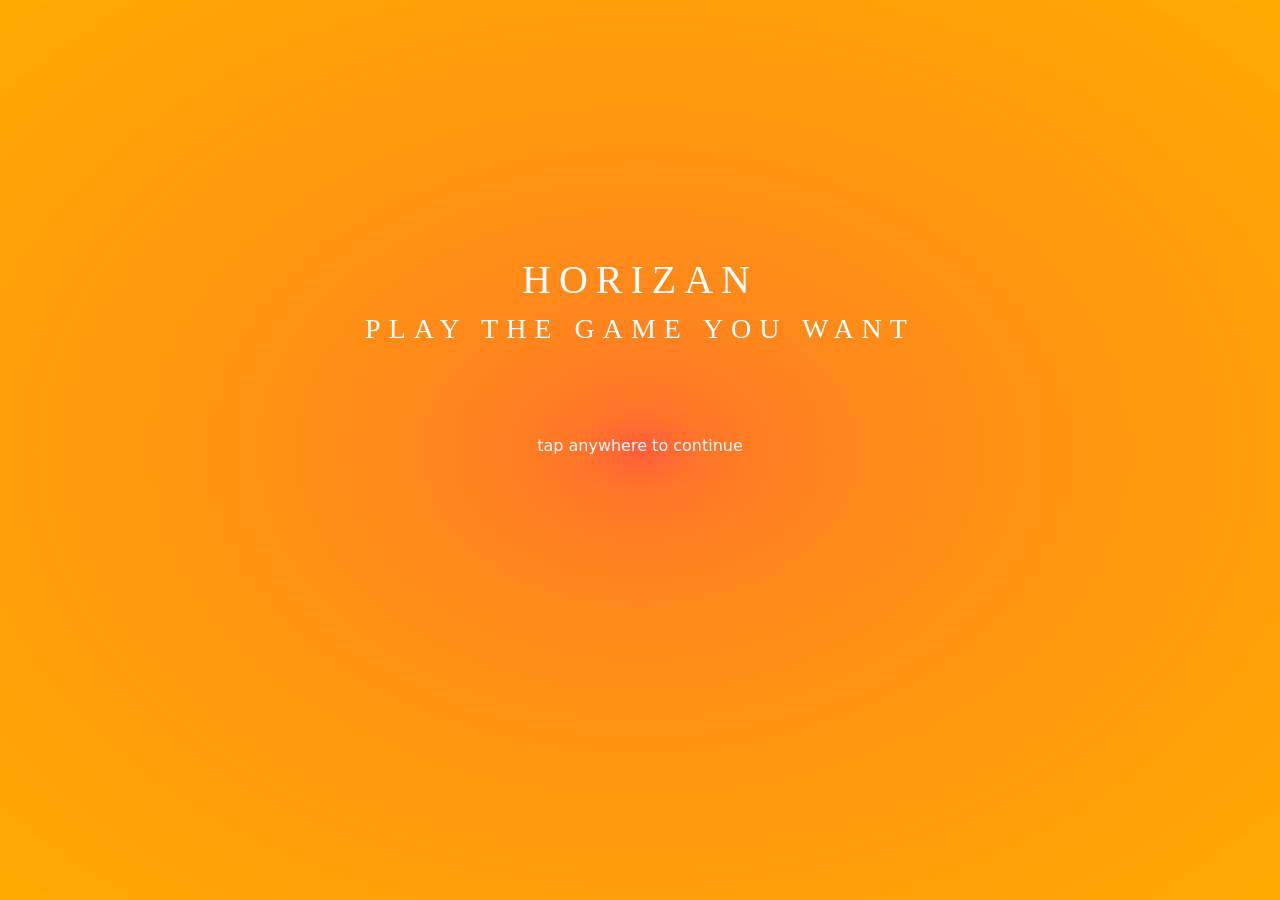
==== index.html @ 1d3f7de7 "Add files via upload" ====
<!DOCTYPE html>
<html lang="en">

<head>
    <meta charset="UTF-8">
    <meta name="viewport" content="width=device-width, initial-scale=1.0">
    <title>title page</title>
    <link href="https://cdn.jsdelivr.net/npm/bootstrap@5.3.3/dist/css/bootstrap.min.css" rel="stylesheet"
        integrity="sha384-QWTKZyjpPEjISv5WaRU9OFeRpok6YctnYmDr5pNlyT2bRjXh0JMhjY6hW+ALEwIH" crossorigin="anonymous">
    <script src="https://cdn.jsdelivr.net/npm/bootstrap@5.3.3/dist/js/bootstrap.bundle.min.js"
        integrity="sha384-YvpcrYf0tY3lHB60NNkmXc5s9fDVZLESaAA55NDzOxhy9GkcIdslK1eN7N6jIeHz"
        crossorigin="anonymous"></script>
        <link href='https://unpkg.com/boxicons@2.1.4/css/boxicons.min.css' rel='stylesheet'>

    <link rel="stylesheet" href="style.css">

</head>

<body>
   
    <div id="div">
        <h1>horizan</h1>
        <h3>play the game you want</h3>
        <p>tap anywhere to continue</p>
    </div>
   

</body>
<script>
    document.body.addEventListener('click', function() {
      let div = document.getElementById("div");
      if (div) { // Check if the div exists
        div.classList.add('fade-out');
        console.log("hello");
        setTimeout(function() {
          window.location.href = 'home.html';
        }, 700);
      } else {
        console.error("Element with ID 'div' not found.");
      }
    });
  </script>
</html>
---- style.css ----
*{
    margin: 0%;
    padding: 0%;
}

body{
background-image: radial-gradient( rgb(255, 94, 60),20%,rgb(255, 170, 0));
background-size: 100% 100%;
background-repeat: no-repeat;
background-attachment: fixed;
}

#div{
    display: flex;
    justify-content: center;
    align-items: center;
    position: relative;
    flex-direction: column;
    margin-top: 16rem;
}
h1{
    letter-spacing: 0.5rem;
    text-transform: uppercase;
    font: weight 600px;;
    font-family: cursive;
    color: rgb(255, 255, 255);
    animation-name: logo;
    animation-iteration-count: 1;
    animation-duration: 3s;
    animation-timing-function: ease-in-out;
}
h3{
    letter-spacing: 0.5rem;
    text-transform: uppercase;
    font: weight 600px;;
    font-family: cursive;
    color: rgb(255, 255, 255);
    animation-name: logo;
    animation-iteration-count: 1;
    animation-duration: 4s;
    animation-timing-function: ease-in-out;
}
@keyframes logo {
    0%{opacity: 0;}
    100%{opacity: 1;}
}

.fade-out{
    opacity: 0;
}
p{
    color: aliceblue;
    margin-top: 5rem;
    animation-name: logo;
    animation-iteration-count: 1;
    animation-duration: 4s;
    animation-timing-function: ease-in-out;
}
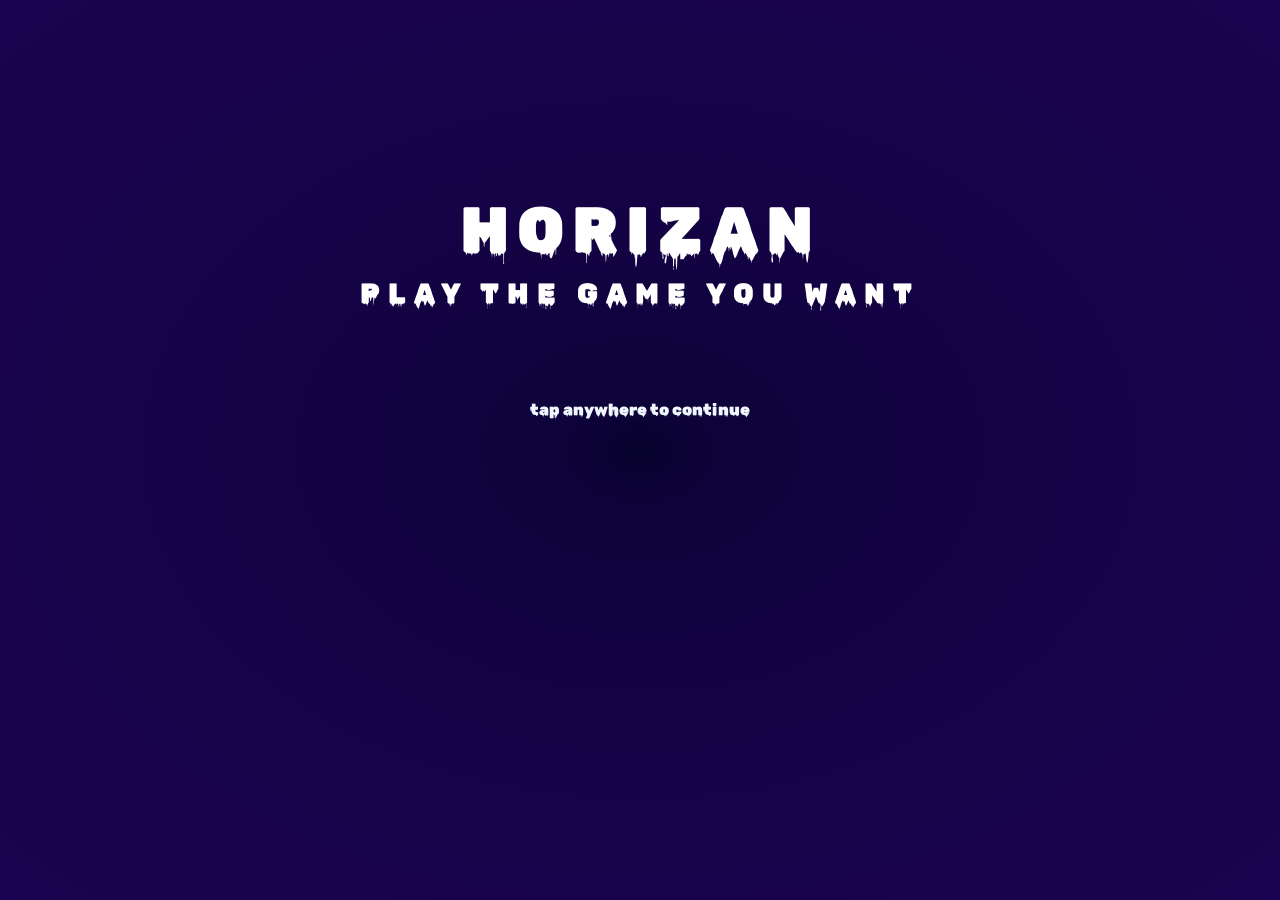
==== commit 6b94f124: "Update index.html" ====
--- a/index.html
+++ b/index.html
@@ -11,6 +11,11 @@
         integrity="sha384-YvpcrYf0tY3lHB60NNkmXc5s9fDVZLESaAA55NDzOxhy9GkcIdslK1eN7N6jIeHz"
         crossorigin="anonymous"></script>
         <link href='https://unpkg.com/boxicons@2.1.4/css/boxicons.min.css' rel='stylesheet'>
+            <link rel="preconnect" href="https://fonts.googleapis.com">
+        <link rel="preconnect" href="https://fonts.gstatic.com" crossorigin>
+        <link href="https://fonts.googleapis.com/css2?family=Permanent+Marker&family=Rubik+Wet+Paint&display=swap" rel="stylesheet">
+    <link rel="stylesheet" href="https://cdnjs.cloudflare.com/ajax/libs/font-awesome/6.6.0/css/all.min.css" integrity="sha512-Kc323vGBEqzTmouAECnVceyQqyqdsSiqLQISBL29aUW4U/M7pSPA/gEUZQqv1cwx4OnYxTxve5UMg5GT6L4JJg==" crossorigin="anonymous" referrerpolicy="no-referrer" />
+
 
     <link rel="stylesheet" href="style.css">
 
@@ -40,4 +45,4 @@
       }
     });
   </script>
-</html>+</html>
--- a/style.css
+++ b/style.css
@@ -1,13 +1,19 @@
 *{
     margin: 0%;
     padding: 0%;
+    font-family: "Rubik Wet Paint", serif;
+    font-weight: 400;
+    font-style: normal;
 }
 
 body{
-background-image: radial-gradient( rgb(255, 94, 60),20%,rgb(255, 170, 0));
+background-image: radial-gradient( rgb(7, 2, 45),20%,rgb(26, 3, 80));
 background-size: 100% 100%;
 background-repeat: no-repeat;
 background-attachment: fixed;
+    font-family: "Rubik Wet Paint", serif;
+    font-weight: 400;
+    font-style: normal;
 }
 
 #div{
@@ -16,13 +22,13 @@
     align-items: center;
     position: relative;
     flex-direction: column;
-    margin-top: 16rem;
+    margin-top: 12rem;
 }
 h1{
     letter-spacing: 0.5rem;
     text-transform: uppercase;
-    font: weight 600px;;
-    font-family: cursive;
+    font-weight: 600px;
+    font-size: 4rem;
     color: rgb(255, 255, 255);
     animation-name: logo;
     animation-iteration-count: 1;
@@ -33,7 +39,6 @@
     letter-spacing: 0.5rem;
     text-transform: uppercase;
     font: weight 600px;;
-    font-family: cursive;
     color: rgb(255, 255, 255);
     animation-name: logo;
     animation-iteration-count: 1;
@@ -52,7 +57,26 @@
     color: aliceblue;
     margin-top: 5rem;
     animation-name: logo;
-    animation-iteration-count: 1;
-    animation-duration: 4s;
+    animation-iteration-count: infinite;
+    animation-duration: 1s;
     animation-timing-function: ease-in-out;
 }
+
+@media only screen and (max-width:500px){
+    body{
+        transform: rotate(90deg);
+        width:100%;
+      }
+      p{
+        width: 150%;
+        text-align: center;
+        justify-content: center;
+      }
+      h3{
+        width: 110%;
+        font-size: 17px;
+        text-align: center;
+        justify-content: center;
+      }
+
+}
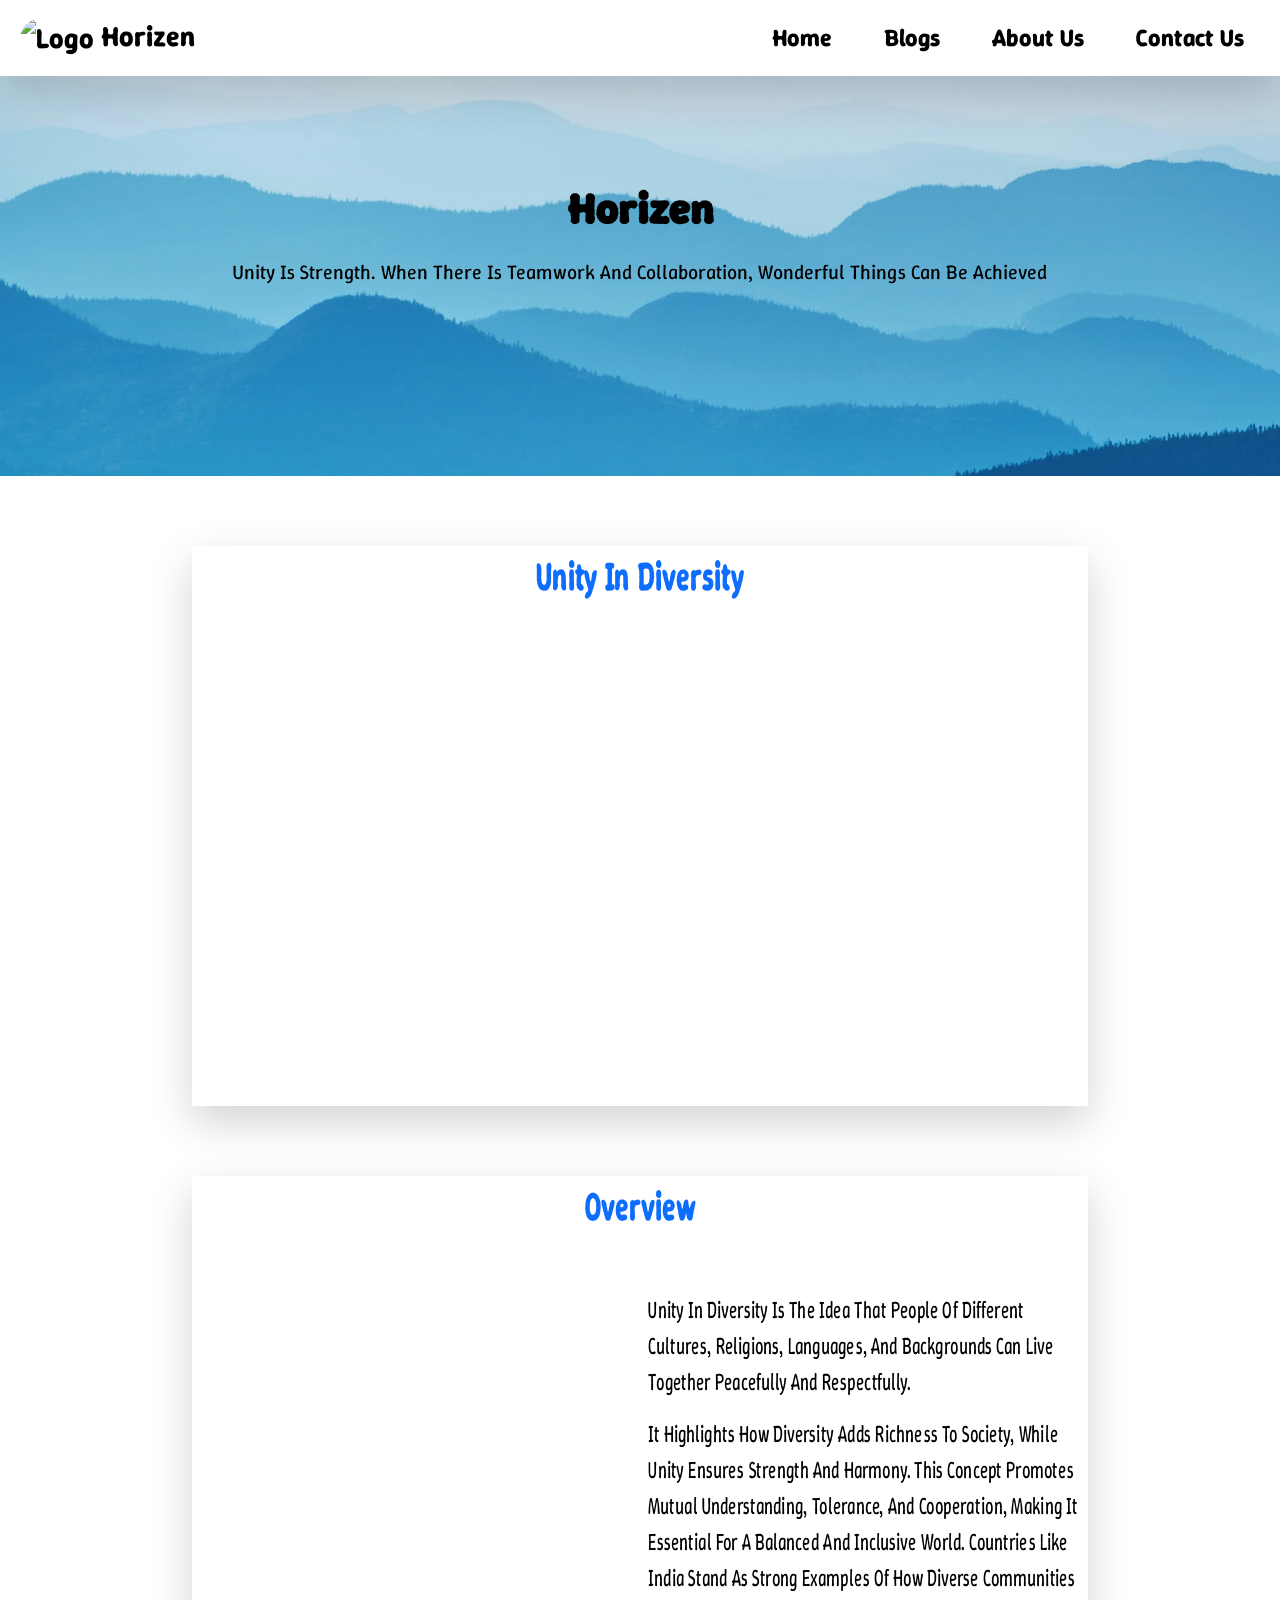
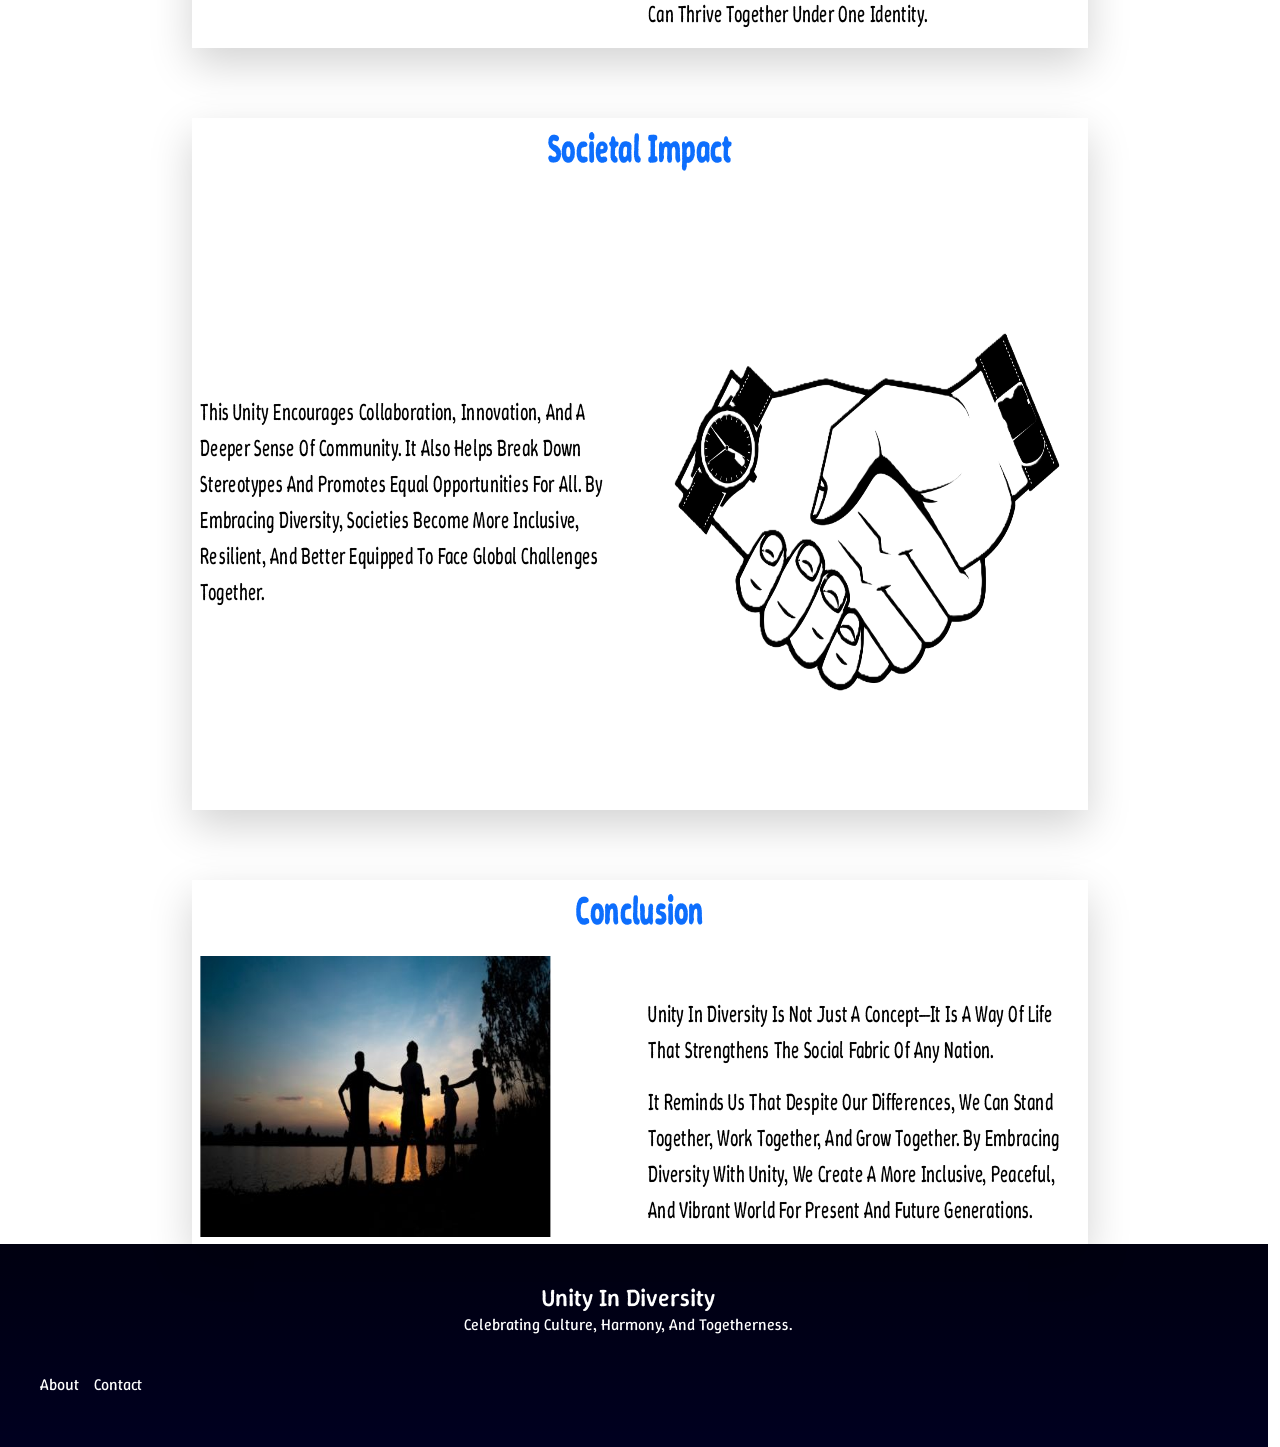
==== commit 118fc54d: "adding my webpage" ====
--- a/index.html
+++ b/index.html
@@ -1,48 +1,185 @@
-<!DOCTYPE html>
-<html lang="en">
-
-<head>
-    <meta charset="UTF-8">
-    <meta name="viewport" content="width=device-width, initial-scale=1.0">
-    <title>title page</title>
-    <link href="https://cdn.jsdelivr.net/npm/bootstrap@5.3.3/dist/css/bootstrap.min.css" rel="stylesheet"
-        integrity="sha384-QWTKZyjpPEjISv5WaRU9OFeRpok6YctnYmDr5pNlyT2bRjXh0JMhjY6hW+ALEwIH" crossorigin="anonymous">
-    <script src="https://cdn.jsdelivr.net/npm/bootstrap@5.3.3/dist/js/bootstrap.bundle.min.js"
-        integrity="sha384-YvpcrYf0tY3lHB60NNkmXc5s9fDVZLESaAA55NDzOxhy9GkcIdslK1eN7N6jIeHz"
-        crossorigin="anonymous"></script>
-        <link href='https://unpkg.com/boxicons@2.1.4/css/boxicons.min.css' rel='stylesheet'>
-            <link rel="preconnect" href="https://fonts.googleapis.com">
-        <link rel="preconnect" href="https://fonts.gstatic.com" crossorigin>
-        <link href="https://fonts.googleapis.com/css2?family=Permanent+Marker&family=Rubik+Wet+Paint&display=swap" rel="stylesheet">
-    <link rel="stylesheet" href="https://cdnjs.cloudflare.com/ajax/libs/font-awesome/6.6.0/css/all.min.css" integrity="sha512-Kc323vGBEqzTmouAECnVceyQqyqdsSiqLQISBL29aUW4U/M7pSPA/gEUZQqv1cwx4OnYxTxve5UMg5GT6L4JJg==" crossorigin="anonymous" referrerpolicy="no-referrer" />
-
-
-    <link rel="stylesheet" href="style.css">
-
-</head>
-
-<body>
-   
-    <div id="div">
-        <h1>horizan</h1>
-        <h3>play the game you want</h3>
-        <p>tap anywhere to continue</p>
-    </div>
-   
-
-</body>
-<script>
-    document.body.addEventListener('click', function() {
-      let div = document.getElementById("div");
-      if (div) { // Check if the div exists
-        div.classList.add('fade-out');
-        console.log("hello");
-        setTimeout(function() {
-          window.location.href = 'home.html';
-        }, 700);
-      } else {
-        console.error("Element with ID 'div' not found.");
-      }
-    });
-  </script>
-</html>
+<!DOCTYPE html>
+<html lang="en">
+
+<head>
+  <meta charset="UTF-8">
+  <meta name="viewport" content="width=device-width, initial-scale=1.0">
+  <title>HORIZEN</title>
+
+  <link rel="preconnect" href="https://fonts.googleapis.com">
+  <link rel="preconnect" href="https://fonts.gstatic.com">
+  <link
+    href="https://fonts.googleapis.com/css2?family=Inter:ital,opsz,wght@0,14..32,100..900;1,14..32,100..900&family=Libre+Baskerville:ital,wght@0,400;0,700;1,400&family=Winky+Rough:ital,wght@0,300..900;1,300..900&display=swap"
+    rel="stylesheet">
+  <link href="https://cdn.jsdelivr.net/npm/bootstrap@5.3.5/dist/css/bootstrap.min.css" rel="stylesheet">
+  <link rel="stylesheet" href="https://cdnjs.cloudflare.com/ajax/libs/font-awesome/6.7.2/css/all.min.css"
+    integrity="sha512-Evv84Mr4kqVGRNSgIGL/F/aIDqQb7xQ2vcrdIwxfjThSH8CSR7PBEakCr51Ck+w+/U6swU2Im1vVX0SVk9ABhg=="
+    crossorigin="anonymous" referrerpolicy="no-referrer" />
+  <link rel="stylesheet" href="css/style.css">
+  <link rel="stylesheet" href="css/media.css">
+</head>
+
+<body >
+    <header>
+      <nav class="navbar  shadow-lg fw-bold " style="--bs-bg-opacity: .2;">
+        <div class="container-fluid">
+          <a class="navbar-brand  fs-3 p-2 d-inline width-2" href="#">
+            <img class="img-fluid" src="images/marcel-strauss-ynXyESA6Fdg-unsplash.jpg" alt="Logo" width="70"
+               class="d-inline-block img-fluid align-text-top" id="logo">
+            horizen
+          </a>
+          <div>
+            <a href="" class="m-4" id="menu-screen">Home</a>
+            <a href="" class="m-4"  id="menu-screen">blogs</a>
+            <a href="" class="m-4"  id="menu-screen">about us</a>
+            <a href="" class="m-4" id="menu-screen">contact us</a>
+          </div>
+
+          <button class="btn fw-bold btn-primary" type="button" data-bs-toggle="offcanvas" data-bs-target="#offcanvasRight"
+            aria-controls="offcanvasRight" id="menu"><i class="fa-solid fa-bars pe-2"></i>Menu</button>
+
+          <div class="offcanvas offcanvas-end fs-3 bg-light  text-body " style="--bs-bg-opacity: .7;" tabindex="-1"
+            id="offcanvasRight" aria-labelledby="offcanvasRightLabel">
+            <div class="offcanvas-header">
+              <h5 class="offcanvas-title fw-bold" id="offcanvasRightLabel">menu</h5>
+
+              <button type="button" class="btn-close fw-bold" data-bs-dismiss="offcanvas" aria-label="Close"></button>
+            </div>
+            <div class="offcanvas-body">
+              <div>
+                <a href="" class="m-4 r d-block text-start">Home</a>
+                <a href="" class="m-4 r d-block text-start">blogs</a>
+                <a href="" class="m-4 r d-block text-start">about us</a>
+                <a href="" class="m-4 r d-block text-start">contact us</a>
+              </div>
+            </div>
+          </div>
+
+        </div>
+
+      </nav>
+    </header>
+
+    <div class="containet-fluid img-main">
+      <p class=" bg-transparent text-center  content ">Horizen</p>
+      <p class="  text-center fs-5  content">Unity is strength. When there is teamwork and collaboration,
+        wonderful things can be achieved</p>
+    </div>
+  </div>
+  <div class="shadow-lg  animation"style="--bs-bg-opacity: .2;" >
+    <p class="text-center para text-primary">unity in diversity</p>
+
+    <div class="container-fluid">
+
+      <div class="row mt-5 text-wrap ">
+        <div class="col-6  text-center text-wrap text-break">
+          <p class="fs-4">
+            Unity in Diversity means living in harmony despite differences in culture, language, religion, or tradition.
+          </p>
+          <p class="fs-4 d-none   d-lg-inline">
+            It shows that people from various backgrounds can come together as one, respecting and celebrating each
+            other’s uniqueness. This unity strengthens society and promotes peace, cooperation, and national pride.
+          </p>
+          <p class="fs-4 d-none d-lg-inline">
+            In countries like India, where diversity is deeply rooted in every aspect of life, unity in diversity
+            reflects the true spirit of togetherness and national integration. It teaches us that diversity is not a
+            barrier, but a bridge that connects people and enriches society as a whole.
+          </p>
+        </div>
+        <div class="col-6 text-center img">
+          <img class="img-fluid" src="images/vincen-delta-dE5O6p3cDe0-unsplash.png" alt="" srcset=""
+            class="rounded img-fluid">
+        </div>
+      </div>
+
+    </div>
+  </div>
+  <div class="shadow-lg animation"style="--bs-bg-opacity: .2;">
+
+    <p class="text-center para text-primary">overview</p>
+
+    <div class="container-fluid ">
+      <div class="row ">
+        <div class="col-lg-6 col-7 img">
+          <img class="img-fluid" src="images/unity.png" alt="" class="rounded-4 img-fluid mx-auto">
+        </div>
+        <div class="col-lg-6 col-5 text-break">
+          <p class="fs-4 over">
+            Unity in Diversity is the idea that people of different cultures, religions, languages, and backgrounds can
+            live together peacefully and respectfully.
+          <p class="fs-4 d-none d-lg-inline"> It highlights how diversity adds richness to society, while
+            unity ensures strength and harmony. This concept promotes mutual understanding, tolerance, and cooperation,
+            making it essential for a balanced and inclusive world. Countries like India stand as strong examples of how
+            diverse communities can thrive together under one identity.</p>
+          </p>
+        </div>
+      </div>
+    </div>
+  </div>
+
+  <div class="shadow-lg animation" style="--bs-bg-opacity: .2;">
+    <p class="text-center para text-primary"> Societal Impact </p>
+    <div class="container-fluid">
+      <div class="row">
+        <div class="col-6 text-wrap">
+          <p class="fs-4 text-center over">
+            Unity in Diversity plays a vital role in shaping a strong, peaceful, and progressive society. When people
+            from different backgrounds live and work together with mutual respect, it fosters social harmony and reduces
+            conflict.
+          <p class="fs-4 d-none d-lg-inline text-center">This unity encourages collaboration, innovation, and a deeper
+            sense of community. It also helps break down stereotypes and promotes equal opportunities for all. By
+            embracing diversity, societies become more inclusive, resilient, and better equipped to face global
+            challenges together.</p>
+
+
+          </p>
+        </div>
+        <div class="col-6 img">
+          <img class="img-fluid" src="images/unityy.png" alt="" class="rounded-4 img-fluid mx-auto">
+        </div>
+      </div>
+    </div>
+  </div>
+
+  <div class="shadow-lg animation " style="--bs-bg-opacity: .5;">
+    <p class="text-center para text-primary">conclusion</p>
+    <div class="container-fluid">
+      <div class="row">
+        <div class="col-6 img">
+          <img class="img-fluid" src="images/tep-dara-FOG79HnraBk-unsplash.jpg" alt=""
+            class="rounded-4 img-fluid mx-auto">
+        </div>
+        <div class="col-6 text-wrap">
+          <p class="fs-4">
+            Unity in Diversity is not just a concept—it is a way of life that strengthens the social fabric of any
+            nation.
+          <p class="fs-4 d-none d-lg-inline">It reminds us that despite our differences, we can stand together, work
+            together, and grow together. By embracing diversity with unity, we create a more inclusive, peaceful, and
+            vibrant world for present and future generations.</p>
+          </p>
+        </div>
+      </div>
+    </div>
+  </div>
+
+  <footer class="footer row justify-content-center text-center">
+    <div class="footer-container">
+      <div class="footer-left">
+        <h3>Unity in Diversity</h3>
+        <p>Celebrating culture, harmony, and togetherness.</p>
+      </div>
+      <div class="footer-right">
+        <ul class="footer-links">
+          <li><a href="#about">About</a></li>
+          <li><a href="#contact">Contact</a></li>
+        </ul>
+      </div>
+    </div>
+  </footer>
+
+
+</body>
+<script src="https://cdn.jsdelivr.net/npm/@popperjs/core@2.11.8/dist/umd/popper.min.js"></script>
+<script src="https://cdn.jsdelivr.net/npm/bootstrap@5.3.5/dist/js/bootstrap.min.js"></script>
+
+</html>
--- a/css/style.css
+++ b/css/style.css
@@ -0,0 +1,155 @@
+*{
+    font-family: "Winky Rough", sans-serif;
+  font-optical-sizing: auto;
+    font-style: normal;
+    text-transform: capitalize;
+}
+::-webkit-scrollbar{
+    display: none;
+}
+body{
+    
+    color: rgb(0, 0, 0); 
+}
+
+.img-main{
+  background-image:url('alex-shutin-kKvQJ6rK6S4-unsplash.jpg') ;
+  background-repeat: no-repeat;
+  background-size: cover;
+  background-attachment: fixed;
+  height: 400px;
+}
+
+
+
+nav div a{
+    text-decoration: none;
+    font-size: 1.5rem;
+    cursor:default;
+    transition: 0.7s;
+}
+
+a:hover{
+    text-decoration: underline black;
+}
+section img{
+    width: 100%;
+    height: 600px;
+}
+
+#logo{
+    border-radius: 25px;
+}
+#menu{
+    display: none;
+}
+
+
+.bg-transparent{
+    padding-top: 100px;
+    font-weight: 900;
+    font-size: 2.7rem;
+   
+}
+a{
+    color: black;
+}
+
+.para{
+    font-size: 2.5rem;
+    margin-top: 70px;
+    font-weight: 700;
+}
+
+.fs-4{
+    margin-top: 40px;
+}
+
+footer{
+    background-image: linear-gradient(rgb(0, 0, 16),rgb(0, 0, 32));
+    background-repeat: no-repeat;
+    background-size: cover;
+    width: 100%;
+}
+.footer {
+    background-color: #1f2937; /* dark gray */
+    color: #ffffff;
+    padding: 40px 20px;
+    font-family: Arial, sans-serif;
+  }
+  
+  .footer-container {
+    display: flex;
+    flex-direction: column;
+    gap: 20px;
+    max-width: 1200px;
+    margin: auto;
+  }
+  
+  .footer-left h3 {
+    margin: 0;
+    font-size: 24px;
+  }
+  
+  .footer-right {
+    display: flex;
+    flex-direction: column;
+    align-items: flex-start;
+  }
+  
+  .footer-links {
+    list-style: none;
+    padding: 0;
+    display: flex;
+    gap: 15px;
+    margin-bottom: 10px;
+  }
+  
+  .footer-links li a {
+    color: #ffffff;
+    text-decoration: none;
+  }
+  
+  .footer-links li a:hover {
+    text-decoration: underline;
+  }
+  
+  .footer-copy {
+    font-size: 14px;
+    color: #cccccc;
+  }
+  
+ 
+ .animation{
+  animation: scroll-effect linear forwards;
+  animation-timeline: view();
+  animation-range: entry 200px;
+  animation-duration: 3s;
+  scale: 0.7 1;
+ }
+@keyframes scroll-effect{
+
+  to{scale: 1 1;}
+ }
+
+.content{
+  animation: fade-out linear;
+  animation-timeline: view();
+  animation-range: exit -200px;
+}
+
+@keyframes fade-out{
+  to{opacity: 0;}
+}
+.fs-4{
+ animation: fade-in linear forwards ;
+ animation-timeline: view();
+ animation-range: entry 100px;
+ animation-duration: 3s;
+ opacity: 0;
+
+}
+
+@keyframes fade-in{
+  to{opacity: 1; }
+}
--- a/css/media.css
+++ b/css/media.css
@@ -0,0 +1,35 @@
+@media (max-width:800px){
+    #menu{
+        display: inline;
+    }
+    #menu-screen{
+        display: none;
+    }
+}
+@media (max-width: 800px) {
+    .footer-container {
+      flex-direction: row;
+      justify-content: space-between;
+      align-items: flex-start;
+    }
+  
+    .footer-right {
+      align-items: flex-end;
+    }
+  }
+  @media(max-width:600px){
+    .img-fluid{
+      height: 100%;
+    }
+    .img{
+      height: 200px;
+    }
+    .over{
+      height: 200px;
+      overflow: scroll;
+    }
+    ::-webkit-scrollbar{
+      display: inline;
+      color: rgb(0, 0, 0);
+    }
+  }
